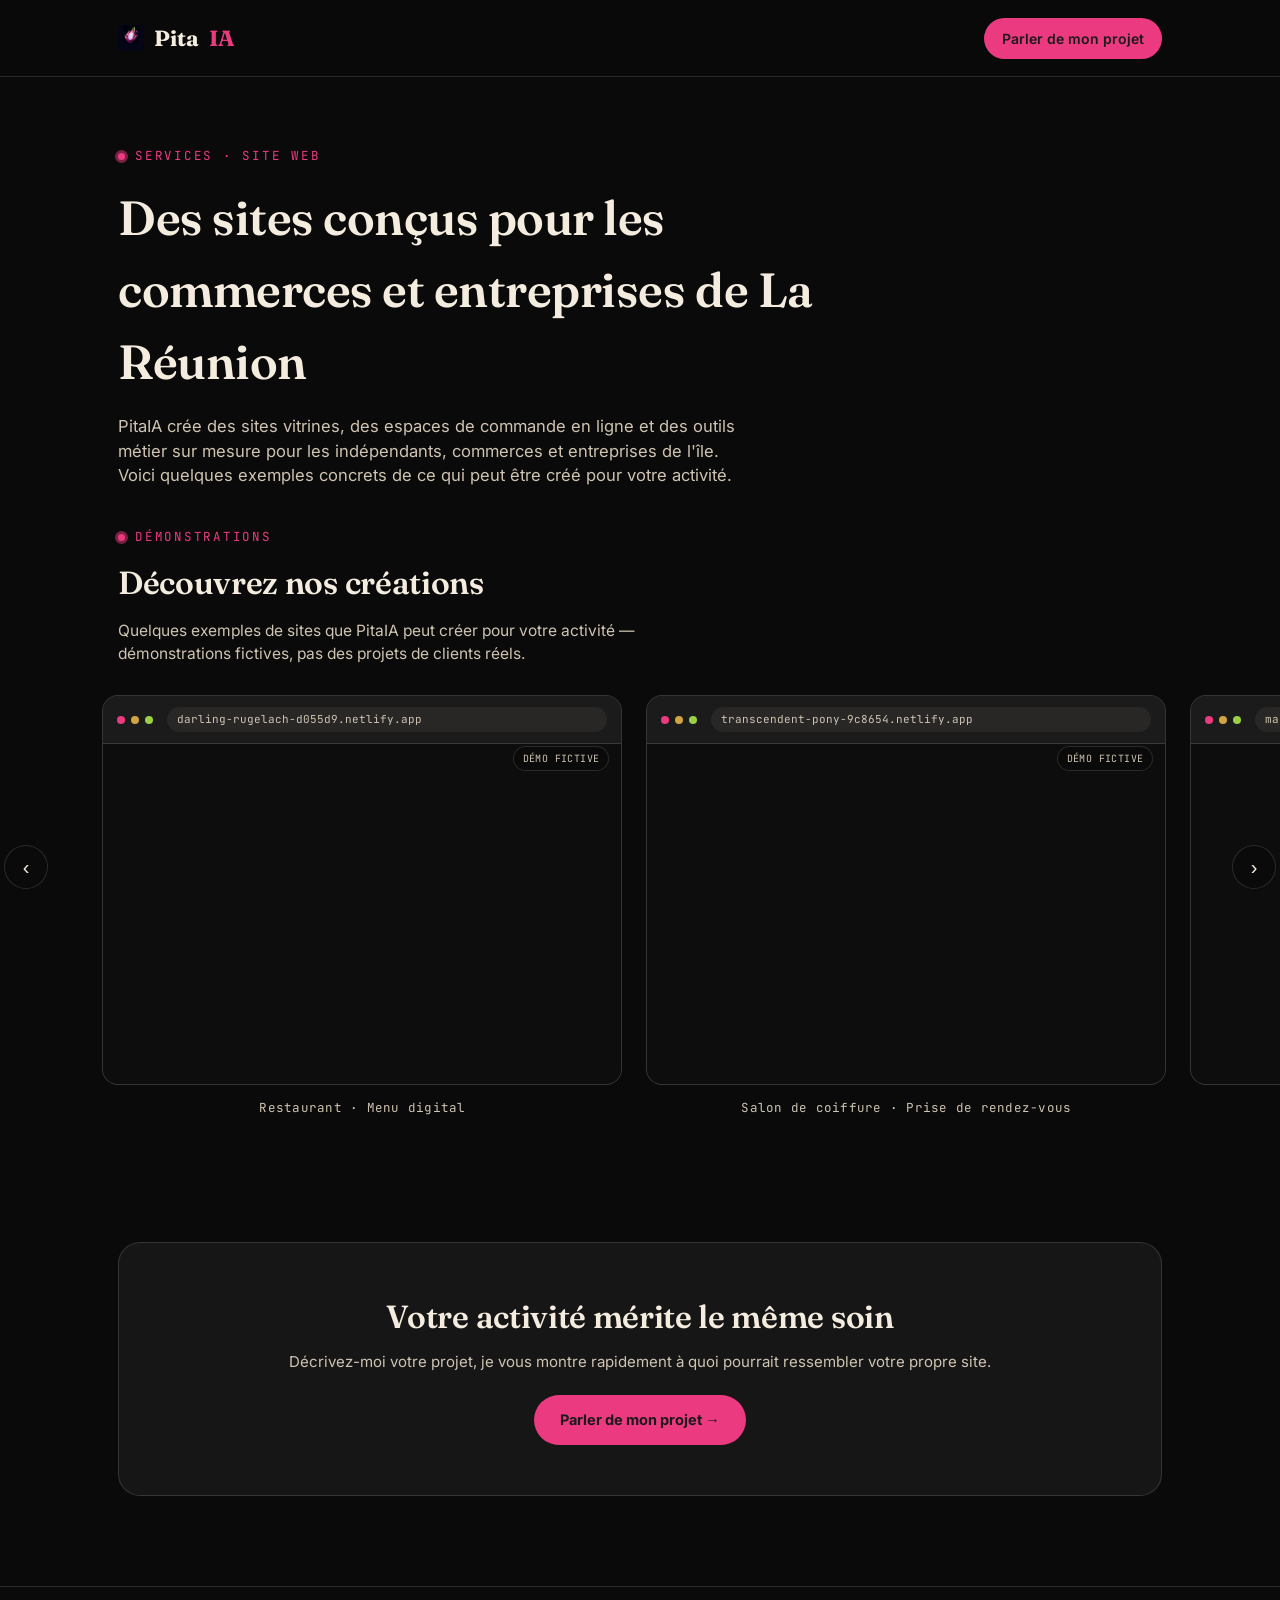
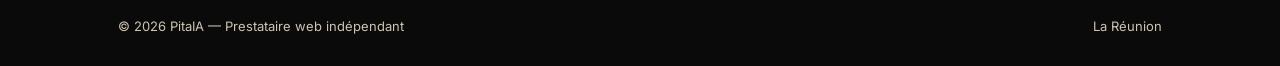
==== creation-site-web-reunion.html @ c6b74b8b "Add files via upload" ====
<!DOCTYPE html>
<html lang="fr">
<head>
<meta charset="UTF-8">
<meta name="viewport" content="width=device-width, initial-scale=1.0">
<title>Création de site web à La Réunion | PitaIA</title>
<meta name="robots" content="index, follow">
<meta name="description" content="Découvrez des exemples concrets de sites créés par PitaIA pour des commerces et entreprises de La Réunion : restaurant, salon de coiffure, boutique, tableau de bord.">
<link rel="canonical" href="https://pita-ia.re/creation-site-web-reunion.html">

<meta property="og:type" content="website">
<meta property="og:site_name" content="PitaIA">
<meta property="og:title" content="Création de site web à La Réunion | PitaIA">
<meta property="og:description" content="Découvrez des exemples concrets de sites créés par PitaIA pour des commerces et entreprises de La Réunion.">
<meta property="og:url" content="https://pita-ia.re/creation-site-web-reunion.html">
<meta property="og:locale" content="fr_FR">
<meta property="og:image" content="https://pita-ia.re/og-image.jpg">
<meta property="og:image:width" content="1200">
<meta property="og:image:height" content="630">

<link rel="icon" href="favicon.ico" sizes="any">
<link rel="icon" type="image/png" sizes="32x32" href="favicon-32.png">
<link rel="apple-touch-icon" sizes="180x180" href="apple-touch-icon-180.png">
<link rel="apple-touch-icon" sizes="152x152" href="apple-touch-icon-152.png">

<link rel="preload" href="./fonts/fraunces-latin.woff2" as="font" type="font/woff2" crossorigin>
<link rel="preload" href="./fonts/inter-latin.woff2" as="font" type="font/woff2" crossorigin>
<link rel="preload" href="./fonts/jetbrains-mono-latin.woff2" as="font" type="font/woff2" crossorigin>

<style>
  @font-face{ font-family:'Fraunces'; font-style:normal; font-weight:100 900; font-display:swap;
    src:url('./fonts/fraunces-latin.woff2') format('woff2-variations'), url('./fonts/fraunces-latin.woff2') format('woff2'); }
  @font-face{ font-family:'Inter'; font-style:normal; font-weight:100 900; font-display:swap;
    src:url('./fonts/inter-latin.woff2') format('woff2-variations'), url('./fonts/inter-latin.woff2') format('woff2'); }
  @font-face{ font-family:'JetBrains Mono'; font-style:normal; font-weight:100 800; font-display:swap;
    src:url('./fonts/jetbrains-mono-latin.woff2') format('woff2-variations'), url('./fonts/jetbrains-mono-latin.woff2') format('woff2'); }

  :root{
    --bg:#0a0a0a; --bg-soft:#121212; --card:#161616;
    --cream:#f4ecdf; --cream-dim:#cfc4b2;
    --pink:#ec3a80; --pink-dim:#7a2144;
    --lime:#9bd045; --gold:#d1a441;
    --line:rgba(244,236,223,0.14);
  }
  *{box-sizing:border-box; margin:0; padding:0;}
  html{ scroll-behavior:smooth; }
  body{ background:var(--bg); color:var(--cream); font-family:'Inter',sans-serif; line-height:1.5; -webkit-font-smoothing:antialiased; overflow-x:hidden; }
  .wrap{ max-width:1100px; margin:0 auto; padding:0 28px; }
  h1,h2{ font-family:'Fraunces',serif; font-weight:600; letter-spacing:-0.01em; }
  .eyebrow{ font-family:'JetBrains Mono',monospace; font-size:12.5px; letter-spacing:.14em; text-transform:uppercase; color:var(--pink); display:flex; align-items:center; gap:10px; }
  .eyebrow::before{ content:''; width:7px; height:7px; border-radius:50%; background:var(--pink); box-shadow:0 0 0 3px var(--pink-dim); }

  nav{ position:sticky; top:0; z-index:50; background:rgba(10,10,10,0.85); backdrop-filter:blur(10px); border-bottom:1px solid var(--line); }
  nav .wrap{ display:flex; align-items:center; justify-content:space-between; height:76px; }
  .logo{ display:flex; align-items:center; gap:10px; font-family:'Fraunces',serif; font-weight:700; font-size:22px; color:var(--cream); text-decoration:none; }
  .logo img{ width:26px; height:26px; }
  .btn-nav{ background:var(--pink); color:#1a1a1a; font-weight:600; padding:10px 18px; border-radius:100px; text-decoration:none; font-size:14px; }

  header.page-head{ padding:70px 0 20px; }
  header.page-head h1{ font-size:clamp(30px,4.6vw,48px); margin-top:16px; max-width:780px; }
  header.page-head p{ margin-top:16px; color:var(--cream-dim); font-size:16.5px; max-width:640px; }

  section{ padding:20px 0 90px; }
  .section-head{ max-width:620px; margin-bottom:20px; }

  .final-cta{ background:var(--card); border:1px solid var(--line); border-radius:22px; padding:50px; text-align:center; }
  .final-cta h2{ font-size:clamp(24px,3.2vw,32px); color:var(--cream); }
  .final-cta p{ margin-top:10px; color:var(--cream-dim); font-size:15px; }
  .btn-primary{ background:var(--pink); color:#1a1a1a; font-weight:700; padding:14px 26px; border-radius:100px; text-decoration:none; font-size:14.5px; display:inline-flex; align-items:center; gap:8px; margin-top:22px; }

  footer{ border-top:1px solid var(--line); padding:30px 0; }
  footer .wrap{ display:flex; justify-content:space-between; align-items:center; color:var(--cream-dim); font-size:13px; flex-wrap:wrap; gap:12px; }

  /* CARROUSEL DEMOS (repris tel quel de la page d'accueil) */
  .carousel-outer{ position: relative; margin-top: 10px; }
  .carousel-track{
    display: flex; gap: 24px; overflow-x: auto; scroll-snap-type: x mandatory;
    padding: 10px 8vw 34px; scrollbar-width: none; -ms-overflow-style: none;
  }
  .carousel-track::-webkit-scrollbar{ display: none; }
  .carousel-slide{ flex: 0 0 auto; width: min(520px, 78vw); scroll-snap-align: center; }
  .slide-frame{
    position: relative; border-radius: 16px; overflow: hidden;
    border: 1px solid var(--line); background: var(--card); cursor: pointer;
    transition: border-color .2s ease, transform .2s ease; outline: none;
  }
  .slide-frame:hover, .slide-frame:focus-visible{ border-color: var(--pink); transform: translateY(-4px); }
  .slide-chrome{
    display: flex; align-items: center; gap: 6px; padding: 11px 14px;
    background: #1b1b1b; border-bottom: 1px solid var(--line);
  }
  .slide-chrome .dot{ width: 8px; height: 8px; border-radius: 50%; flex-shrink: 0; }
  .slide-chrome .chrome-url{
    margin-left: 8px; font-family: 'JetBrains Mono', monospace; font-size: 11px;
    color: var(--cream-dim); background: rgba(244,236,223,0.06); padding: 4px 10px;
    border-radius: 100px; flex: 1; overflow: hidden; text-overflow: ellipsis; white-space: nowrap;
  }
  .frame-badge{
    position: absolute; top: 50px; right: 12px; z-index: 2;
    background: rgba(10,10,10,0.75); border: 1px solid var(--line); color: var(--cream-dim);
    font-family: 'JetBrains Mono', monospace; font-size: 10px; letter-spacing: .04em;
    text-transform: uppercase; padding: 4px 9px; border-radius: 100px;
  }
  .slide-media{ position: relative; width: 100%; height: 340px; background: #0d0d0d; }
  .slide-media iframe, .slide-media img{
    width: 100%; height: 100%; border: 0; display: block; object-fit: cover; pointer-events: none;
  }
  .slide-caption{
    margin-top: 14px; text-align: center; font-family: 'JetBrains Mono', monospace;
    font-size: 12.5px; color: var(--cream-dim); letter-spacing: .02em;
  }
  .carousel-arrow{
    position: absolute; top: 160px; z-index: 5;
    width: 44px; height: 44px; border-radius: 50%; border: 1px solid var(--line);
    background: rgba(10,10,10,0.7); color: var(--cream); font-size: 20px;
    display: flex; align-items: center; justify-content: center; cursor: pointer;
    backdrop-filter: blur(4px);
  }
  .carousel-arrow:hover{ border-color: var(--pink); }
  .carousel-arrow.prev{ left: 4px; }
  .carousel-arrow.next{ right: 4px; }
  @media (max-width: 760px){
    .carousel-arrow{ display: none; }
    .carousel-slide{ width: 86vw; }
    .carousel-track{ padding: 10px 7vw 28px; gap: 16px; }
    .slide-media{ height: 280px; }
  }

  /* MODALE GALERIE PLEIN ECRAN */
  .gallery-modal{
    position: fixed; inset: 0; z-index: 600; background: rgba(6,5,4,0.92);
    display: flex; align-items: center; justify-content: center; padding: 20px;
  }
  .gallery-modal[hidden]{ display: none; }
  .gallery-stage{
    position: relative; width: min(1000px, 92vw); height: min(88vh, 900px);
    background: var(--bg-soft); border: 1px solid var(--line); border-radius: 18px;
    overflow: hidden; display: flex; flex-direction: column;
  }
  .gallery-chrome{
    display: flex; align-items: center; gap: 8px; padding: 12px 16px;
    background: #1b1b1b; border-bottom: 1px solid var(--line);
  }
  .gallery-chrome .dot{ width: 9px; height: 9px; border-radius: 50%; flex-shrink: 0; }
  .gallery-chrome .chrome-url{
    margin-left: 10px; font-family: 'JetBrains Mono', monospace; font-size: 12px;
    color: var(--cream-dim); background: rgba(244,236,223,0.06); padding: 5px 12px;
    border-radius: 100px; flex: 1; overflow: hidden; text-overflow: ellipsis; white-space: nowrap;
  }
  .gallery-badge{
    font-family: 'JetBrains Mono', monospace; font-size: 10.5px; letter-spacing: .04em;
    text-transform: uppercase; color: var(--cream-dim); border: 1px solid var(--line);
    padding: 4px 10px; border-radius: 100px; flex-shrink: 0;
  }
  #galleryFrame, #galleryImage{ flex: 1; width: 100%; border: none; background: #fff; object-fit: contain; }
  .gallery-close{
    position: absolute; top: 22px; right: 22px; z-index: 5;
    width: 42px; height: 42px; border-radius: 50%; border: 1px solid var(--line);
    background: rgba(10,10,10,0.6); color: var(--cream); font-size: 18px; cursor: pointer;
  }
  .gallery-close:hover{ border-color: var(--pink); }
  .gallery-arrow{
    position: absolute; top: 50%; transform: translateY(-50%); z-index: 5;
    width: 52px; height: 52px; border-radius: 50%; border: 1px solid var(--line);
    background: rgba(10,10,10,0.6); color: var(--cream); font-size: 24px; cursor: pointer;
    display: flex; align-items: center; justify-content: center;
  }
  .gallery-arrow:hover{ border-color: var(--pink); }
  .gallery-arrow.prev{ left: 18px; }
  .gallery-arrow.next{ right: 18px; }
  @media (max-width: 760px){
    .gallery-stage{ width: 100vw; height: 100vh; border-radius: 0; }
    .gallery-arrow{ width: 42px; height: 42px; font-size: 20px; }
    .gallery-arrow.prev{ left: 6px; }
    .gallery-arrow.next{ right: 6px; }
    .gallery-close{ top: 10px; right: 10px; }
  }
</style>
</head>
<body>

<nav>
  <div class="wrap">
    <a class="logo" href="index.html">
      <img src="logo-nav.png" alt="Logo PitaIA" width="26" height="26" style="border-radius:5px;">
      Pita<span style="color:var(--pink);">IA</span>
    </a>
    <a href="index.html#contact" class="btn-nav">Parler de mon projet</a>
  </div>
</nav>

<header class="page-head">
  <div class="wrap">
    <div class="eyebrow">Services · Site web</div>
    <h1>Des sites conçus pour les commerces et entreprises de La Réunion</h1>
    <p>PitaIA crée des sites vitrines, des espaces de commande en ligne et des outils métier sur mesure pour les indépendants, commerces et entreprises de l'île. Voici quelques exemples concrets de ce qui peut être créé pour votre activité.</p>
  </div>
</header>

<section>
  <div class="wrap">
    <div class="section-head">
      <div class="eyebrow">Démonstrations</div>
      <h2 style="font-size:clamp(24px,3.2vw,32px); margin-top:12px;">Découvrez nos créations</h2>
      <p style="margin-top:12px; color:var(--cream-dim); font-size:15.5px;">Quelques exemples de sites que PitaIA peut créer pour votre activité — démonstrations fictives, pas des projets de clients réels.</p>
    </div>
  </div>

  <div class="carousel-outer">
    <button type="button" class="carousel-arrow prev" data-dir="-1" aria-label="Démo précédente">‹</button>
    <div class="carousel-track" id="demoCarousel" role="list">

      <div class="carousel-slide" role="listitem">
        <div class="slide-frame" tabindex="0" role="button" data-index="0" aria-label="Ouvrir en plein écran : démo Restaurant, menu digital">
          <div class="slide-chrome">
            <span class="dot" style="background:#ec3a80"></span>
            <span class="dot" style="background:#d1a441"></span>
            <span class="dot" style="background:#9bd045"></span>
            <span class="chrome-url">darling-rugelach-d055d9.netlify.app</span>
          </div>
          <span class="frame-badge">Démo fictive</span>
          <div class="slide-media">
            <iframe src="https://darling-rugelach-d055d9.netlify.app" title="Aperçu démo Restaurant — menu digital" loading="lazy" tabindex="-1" aria-hidden="true"></iframe>
          </div>
        </div>
        <div class="slide-caption">Restaurant · Menu digital</div>
      </div>

      <div class="carousel-slide" role="listitem">
        <div class="slide-frame" tabindex="0" role="button" data-index="1" aria-label="Ouvrir en plein écran : démo Salon de coiffure, prise de rendez-vous">
          <div class="slide-chrome">
            <span class="dot" style="background:#ec3a80"></span>
            <span class="dot" style="background:#d1a441"></span>
            <span class="dot" style="background:#9bd045"></span>
            <span class="chrome-url">transcendent-pony-9c8654.netlify.app</span>
          </div>
          <span class="frame-badge">Démo fictive</span>
          <div class="slide-media">
            <iframe src="https://transcendent-pony-9c8654.netlify.app" title="Aperçu démo Salon de coiffure — prise de rendez-vous" loading="lazy" tabindex="-1" aria-hidden="true"></iframe>
          </div>
        </div>
        <div class="slide-caption">Salon de coiffure · Prise de rendez-vous</div>
      </div>

      <div class="carousel-slide" role="listitem">
        <div class="slide-frame" tabindex="0" role="button" data-index="2" aria-label="Ouvrir en plein écran : démo Commerce, vitrine avec catalogue">
          <div class="slide-chrome">
            <span class="dot" style="background:#ec3a80"></span>
            <span class="dot" style="background:#d1a441"></span>
            <span class="dot" style="background:#9bd045"></span>
            <span class="chrome-url">magnificent-pothos-8e05f0.netlify.app</span>
          </div>
          <span class="frame-badge">Démo fictive</span>
          <div class="slide-media">
            <iframe src="https://magnificent-pothos-8e05f0.netlify.app" title="Aperçu démo Commerce — vitrine avec catalogue" loading="lazy" tabindex="-1" aria-hidden="true"></iframe>
          </div>
        </div>
        <div class="slide-caption">Commerce · Vitrine avec catalogue</div>
      </div>

      <div class="carousel-slide" role="listitem">
        <div class="slide-frame" tabindex="0" role="button" data-index="3" aria-label="Ouvrir en plein écran : aperçu Entreprise, tableau de bord">
          <div class="slide-chrome">
            <span class="dot" style="background:#ec3a80"></span>
            <span class="dot" style="background:#d1a441"></span>
            <span class="dot" style="background:#9bd045"></span>
            <span class="chrome-url">aperçu — tableau de bord</span>
          </div>
          <span class="frame-badge">Démo fictive</span>
          <div class="slide-media">
            <img src="dashboard-mockup.jpg" alt="Aperçu d'un tableau de bord personnalisé" loading="lazy">
          </div>
        </div>
        <div class="slide-caption">Entreprise · Tableau de bord</div>
      </div>

    </div>
    <button type="button" class="carousel-arrow next" data-dir="1" aria-label="Démo suivante">›</button>
  </div>
</section>

<section style="padding-top:0;">
  <div class="wrap">
    <div class="final-cta">
      <h2>Votre activité mérite le même soin</h2>
      <p>Décrivez-moi votre projet, je vous montre rapidement à quoi pourrait ressembler votre propre site.</p>
      <a href="index.html#contact" class="btn-primary">Parler de mon projet →</a>
    </div>
  </div>
</section>

<footer>
  <div class="wrap">
    <div>© 2026 PitaIA — Prestataire web indépendant</div>
    <div>La Réunion</div>
  </div>
</footer>

<div class="gallery-modal" id="galleryModal" hidden>
  <div class="gallery-stage">
    <div class="gallery-chrome">
      <span class="dot" style="background:#ec3a80"></span>
      <span class="dot" style="background:#d1a441"></span>
      <span class="dot" style="background:#9bd045"></span>
      <span class="chrome-url" id="galleryUrl"></span>
      <span class="gallery-badge">Démo fictive</span>
    </div>
    <iframe id="galleryFrame" src="" title="Démo en plein écran"></iframe>
    <img id="galleryImage" src="" alt="" hidden>
  </div>
  <button type="button" class="gallery-close" id="galleryClose" aria-label="Fermer l'aperçu">✕</button>
  <button type="button" class="gallery-arrow prev" id="galleryPrev" aria-label="Démo précédente">‹</button>
  <button type="button" class="gallery-arrow next" id="galleryNext" aria-label="Démo suivante">›</button>
</div>

<script>
  var demoGallery = [
    { title: 'darling-rugelach-d055d9.netlify.app', url: 'https://darling-rugelach-d055d9.netlify.app', type: 'iframe' },
    { title: 'transcendent-pony-9c8654.netlify.app', url: 'https://transcendent-pony-9c8654.netlify.app', type: 'iframe' },
    { title: 'magnificent-pothos-8e05f0.netlify.app', url: 'https://magnificent-pothos-8e05f0.netlify.app', type: 'iframe' },
    { title: 'aperçu — tableau de bord', url: 'dashboard-mockup.jpg', type: 'image' }
  ];
  var galleryModal = document.getElementById('galleryModal');
  var galleryFrame = document.getElementById('galleryFrame');
  var galleryImage = document.getElementById('galleryImage');
  var galleryUrlEl = document.getElementById('galleryUrl');
  var galleryIndex = 0;

  function renderGallerySlide(){
    var d = demoGallery[galleryIndex];
    galleryUrlEl.textContent = d.title;
    if (d.type === 'iframe'){
      galleryImage.hidden = true; galleryImage.src = '';
      galleryFrame.hidden = false; galleryFrame.src = d.url;
    } else {
      galleryFrame.hidden = true; galleryFrame.src = '';
      galleryImage.hidden = false; galleryImage.src = d.url; galleryImage.alt = d.title;
    }
  }
  function openGallery(i){
    galleryIndex = i;
    renderGallerySlide();
    galleryModal.hidden = false;
    document.body.style.overflow = 'hidden';
  }
  function closeGallery(){
    galleryModal.hidden = true;
    galleryFrame.src = ''; galleryImage.src = '';
    document.body.style.overflow = '';
  }
  function galleryStep(dir){
    galleryIndex = (galleryIndex + dir + demoGallery.length) % demoGallery.length;
    renderGallerySlide();
  }
  document.querySelectorAll('.slide-frame').forEach(function(el){
    el.addEventListener('click', function(){ openGallery(parseInt(el.getAttribute('data-index'), 10)); });
    el.addEventListener('keydown', function(e){
      if (e.key === 'Enter' || e.key === ' '){
        e.preventDefault();
        openGallery(parseInt(el.getAttribute('data-index'), 10));
      }
    });
  });
  document.getElementById('galleryPrev').addEventListener('click', function(){ galleryStep(-1); });
  document.getElementById('galleryNext').addEventListener('click', function(){ galleryStep(1); });
  document.getElementById('galleryClose').addEventListener('click', closeGallery);
  galleryModal.addEventListener('click', function(e){
    if (e.target === galleryModal) closeGallery();
  });
  document.addEventListener('keydown', function(e){
    if (galleryModal.hidden) return;
    if (e.key === 'Escape') closeGallery();
    if (e.key === 'ArrowLeft') galleryStep(-1);
    if (e.key === 'ArrowRight') galleryStep(1);
  });

  document.querySelectorAll('.carousel-arrow').forEach(function(btn){
    btn.addEventListener('click', function(){
      var dir = parseInt(btn.getAttribute('data-dir'), 10);
      var track = document.getElementById('demoCarousel');
      var slide = track.querySelector('.carousel-slide');
      var gap = 24;
      var step = slide ? slide.getBoundingClientRect().width + gap : 300;
      track.scrollBy({ left: dir * step, behavior: 'smooth' });
    });
  });
</script>

</body>
</html>
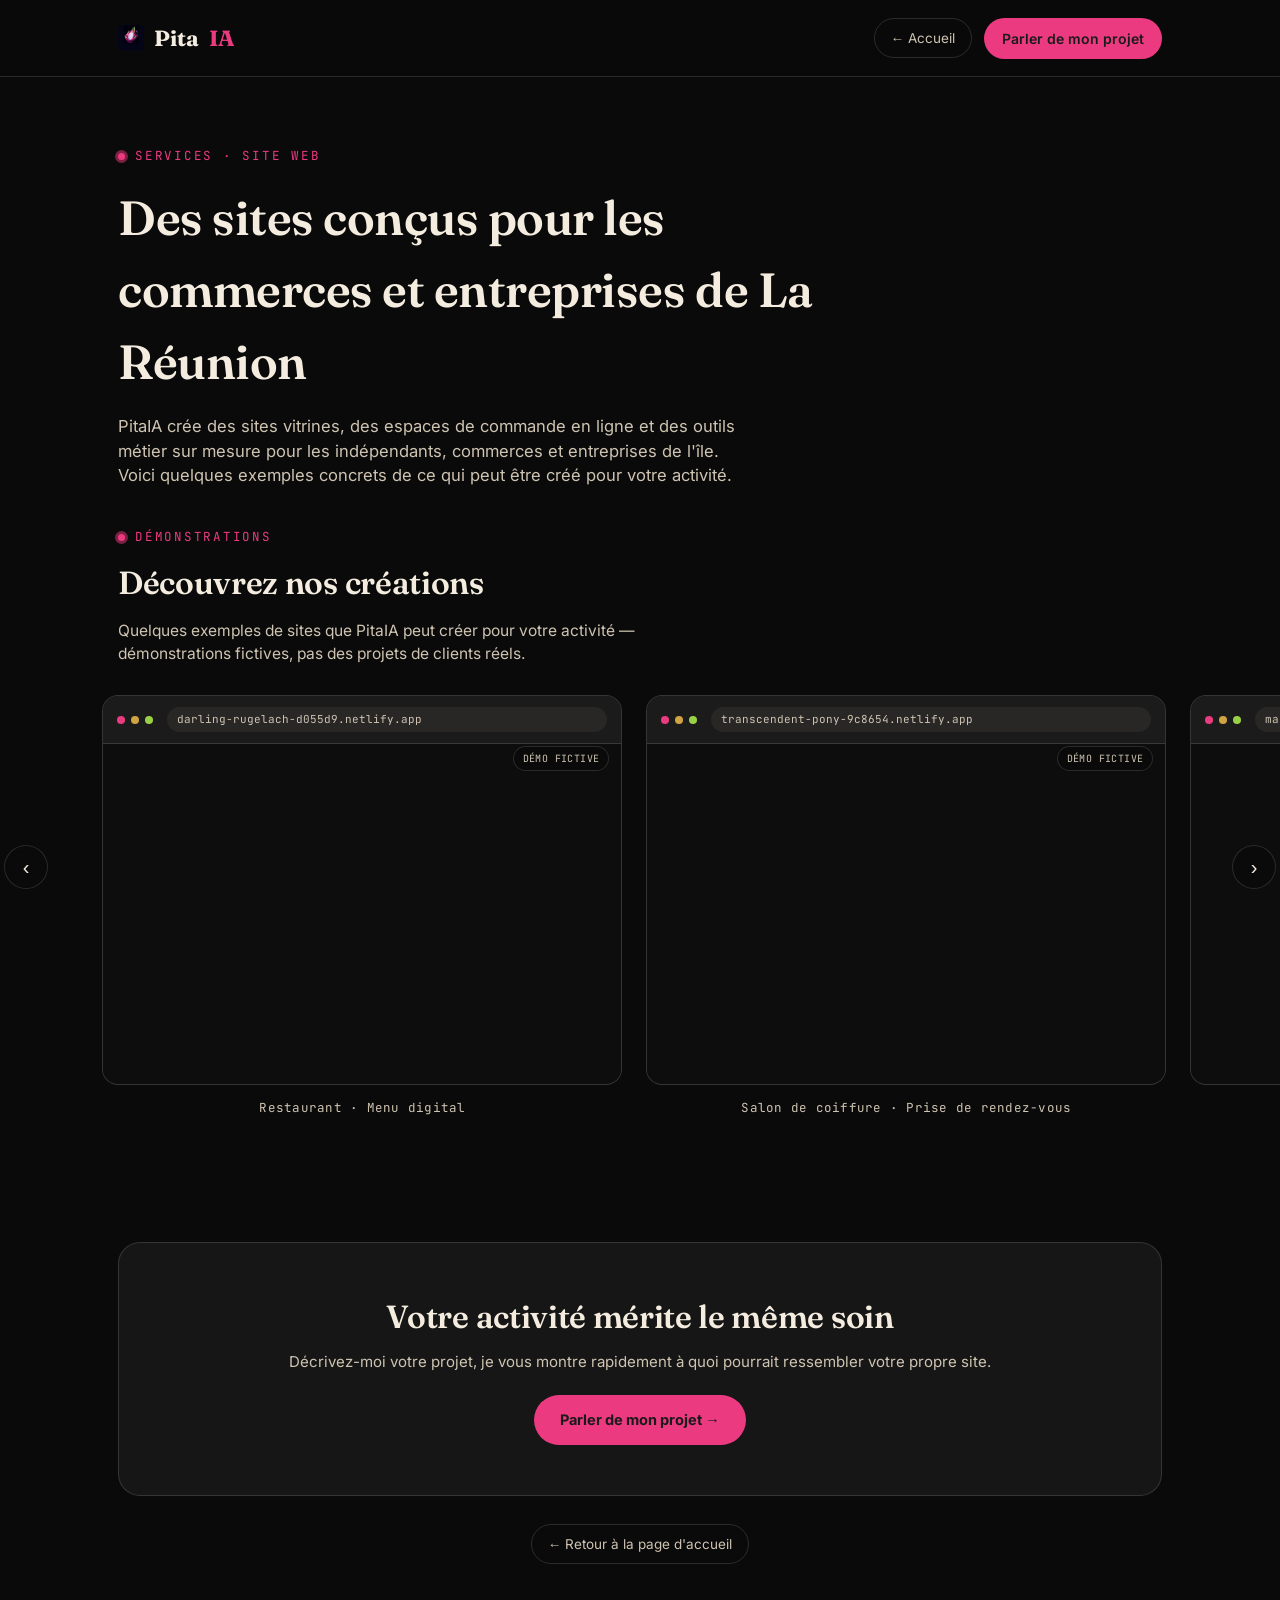
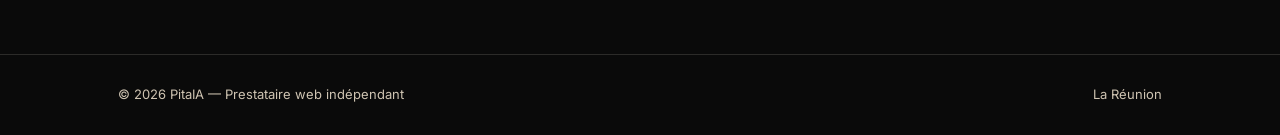
==== commit 37b23db8: "Add files via upload" ====
--- a/creation-site-web-reunion.html
+++ b/creation-site-web-reunion.html
@@ -55,6 +55,16 @@
   .logo{ display:flex; align-items:center; gap:10px; font-family:'Fraunces',serif; font-weight:700; font-size:22px; color:var(--cream); text-decoration:none; }
   .logo img{ width:26px; height:26px; }
   .btn-nav{ background:var(--pink); color:#1a1a1a; font-weight:600; padding:10px 18px; border-radius:100px; text-decoration:none; font-size:14px; }
+  .btn-back{
+    border:1px solid var(--line); color:var(--cream-dim); padding:9px 16px;
+    border-radius:100px; text-decoration:none; font-size:13.5px;
+    display:inline-flex; align-items:center; gap:7px; transition:color .2s, border-color .2s;
+  }
+  .btn-back:hover{ color:var(--cream); border-color:var(--cream-dim); }
+  .nav-actions{ display:flex; align-items:center; gap:12px; }
+  @media (max-width:560px){
+    .nav-actions .btn-nav{ display:none; }
+  }
 
   header.page-head{ padding:70px 0 20px; }
   header.page-head h1{ font-size:clamp(30px,4.6vw,48px); margin-top:16px; max-width:780px; }
@@ -185,7 +195,10 @@
       <img src="logo-nav.png" alt="Logo PitaIA" width="26" height="26" style="border-radius:5px;">
       Pita<span style="color:var(--pink);">IA</span>
     </a>
-    <a href="index.html#contact" class="btn-nav">Parler de mon projet</a>
+    <div class="nav-actions">
+      <a href="index.html" class="btn-back">← Accueil</a>
+      <a href="index.html#contact" class="btn-nav">Parler de mon projet</a>
+    </div>
   </div>
 </nav>
 
@@ -286,6 +299,9 @@
       <p>Décrivez-moi votre projet, je vous montre rapidement à quoi pourrait ressembler votre propre site.</p>
       <a href="index.html#contact" class="btn-primary">Parler de mon projet →</a>
     </div>
+    <p style="text-align:center; margin-top:28px;">
+      <a href="index.html" class="btn-back">← Retour à la page d'accueil</a>
+    </p>
   </div>
 </section>
 
